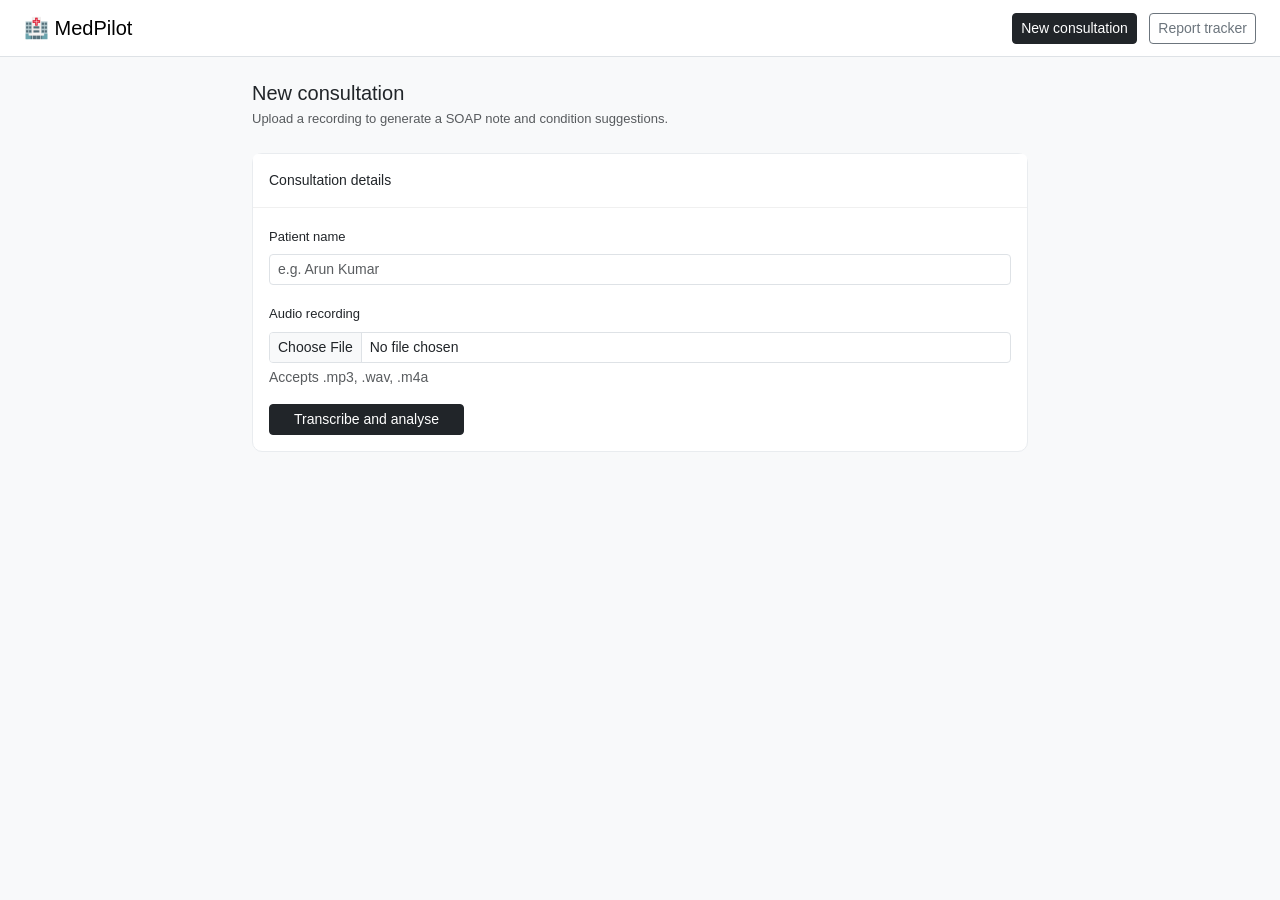
==== static/index.html @ 8fb3ea1c "MedPilot working demo" ====
<!DOCTYPE html>
<html lang="en">
<head>
  <meta charset="UTF-8">
  <meta name="viewport" content="width=device-width, initial-scale=1">
  <title>MedPilot</title>
  <link href="https://cdn.jsdelivr.net/npm/bootstrap@5.3.0/dist/css/bootstrap.min.css" rel="stylesheet">
  <link rel="stylesheet" href="style.css">
</head>
<body>

<!-- navbar -->
<nav class="navbar navbar-light bg-white border-bottom px-4">
  <span class="navbar-brand">🏥 MedPilot</span>
  <div>
    <a href="/static/index.html" class="btn btn-sm btn-dark me-2">New consultation</a>
    <a href="/static/reports.html" class="btn btn-sm btn-outline-secondary">Report tracker</a>
  </div>
</nav>

<div class="container py-4" style="max-width:800px">
  <h5 class="mb-1">New consultation</h5>
  <p class="text-muted mb-4" style="font-size:13px">Upload a recording to generate a SOAP note and condition suggestions.</p>

  <!-- upload card -->
  <div class="card mb-4">
    <div class="card-header p-3">Consultation details</div>
    <div class="card-body p-3">
      <div class="mb-3">
        <label class="form-label" style="font-size:13px">Patient name</label>
        <input type="text" id="patientName" class="form-control form-control-sm" placeholder="e.g. Arun Kumar">
      </div>
      <div class="mb-3">
        <label class="form-label" style="font-size:13px">Audio recording</label>
        <input type="file" id="audioFile" class="form-control form-control-sm" accept="audio/*">
        <div class="form-text">Accepts .mp3, .wav, .m4a</div>
      </div>
      <button onclick="transcribe()" class="btn btn-dark btn-sm px-4">Transcribe and analyse</button>
    </div>
  </div>

  <!-- transcript editor -->
  <div id="transcript-editor" class="card mb-4" style="display:none">
    <div class="card-header p-3 d-flex align-items-center justify-content-between">
      <span>Review transcript</span>
      <span class="text-muted" style="font-size:12px">Edit if needed, then confirm</span>
    </div>
    <div class="card-body p-3">
      <textarea id="transcript-input" class="form-control" rows="5" style="font-size:13px;line-height:1.7"></textarea>
      <button onclick="analyse()" class="btn btn-dark btn-sm px-4 mt-3">Confirm and analyse →</button>
    </div>
  </div>

  <!-- loading -->
  <div id="loading" class="text-center py-5">
    <div class="spinner-border text-secondary" role="status"></div>
    <p class="mt-3 text-muted" style="font-size:13px">Transcribing audio and analysing consultation...</p>
  </div>

  <!-- success alert -->
  <div id="success-alert" class="alert alert-success py-2 px-3" style="font-size:13px">
    Tests added to report tracker successfully.
  </div>

  <!-- results -->
  <div id="results">

    <!-- transcript -->
    <div class="card mb-3">
      <div class="card-header p-3">Transcript</div>
      <div class="card-body p-3">
        <p id="transcript-text" class="text-muted mb-0" style="font-size:13px;line-height:1.7"></p>
      </div>
    </div>

    <!-- soap note -->
    <div class="card mb-3">
      <div class="card-header p-3">SOAP note</div>
      <div class="card-body p-3">
        <div class="row g-3">
          <div class="col-6">
            <div class="soap-label">Subjective</div>
            <div class="soap-value" id="soap-s"></div>
          </div>
          <div class="col-6">
            <div class="soap-label">Objective</div>
            <div class="soap-value" id="soap-o"></div>
          </div>
          <div class="col-6">
            <div class="soap-label">Assessment</div>
            <div class="soap-value" id="soap-a"></div>
          </div>
          <div class="col-6">
            <div class="soap-label">Plan</div>
            <div class="soap-value" id="soap-p"></div>
          </div>
        </div>
      </div>
    </div>

    <!-- conditions -->
    <div class="card mb-3">
      <div class="card-header p-3">Condition suggestions</div>
      <div class="card-body p-3">
        <div id="conditions-list"></div>
      </div>
    </div>

    <!-- add to tracker -->
    <button onclick="addToTracker()" class="btn btn-outline-dark btn-sm px-4">
      Add suggested tests to report tracker →
    </button>

  </div>
</div>

<script src="main.js"></script>
</body>
</html>
---- static/style.css ----
body {
  background: #f8f9fa;
  font-family: 'Segoe UI', sans-serif;
}

.navbar-brand {
  font-weight: 500;
}

.card {
  border: 1px solid #e9ecef;
  border-radius: 10px;
}

.card-header {
  background: #fff;
  font-weight: 500;
  font-size: 14px;
  border-bottom: 1px solid #f0f0f0;
}

.soap-label {
  font-size: 11px;
  font-weight: 500;
  text-transform: uppercase;
  color: #888;
  margin-bottom: 4px;
}

.soap-value {
  font-size: 13px;
  color: #333;
  line-height: 1.6;
}

.badge-high {
  background: #FCEBEB;
  color: #791F1F;
  font-size: 11px;
  padding: 3px 8px;
  border-radius: 10px;
}

.badge-medium {
  background: #FAEEDA;
  color: #633806;
  font-size: 11px;
  padding: 3px 8px;
  border-radius: 10px;
}

.badge-low {
  background: #EAF3DE;
  color: #27500A;
  font-size: 11px;
  padding: 3px 8px;
  border-radius: 10px;
}

#loading {
  display: none;
}

#results {
  display: none;
}

#success-alert {
  display: none;
}

/* ── reports page ───────────────────────────── */
.critical-row {
  background: #fff0f0;
}

.badge-pending {
  background: #FAEEDA;
  color: #633806;
  font-size: 11px;
  padding: 3px 8px;
  border-radius: 10px;
}

.badge-received {
  background: #EAF3DE;
  color: #27500A;
  font-size: 11px;
  padding: 3px 8px;
  border-radius: 10px;
}

.badge-critical {
  background: #FCEBEB;
  color: #791F1F;
  font-size: 11px;
  padding: 3px 8px;
  border-radius: 10px;
}

#critical-banner {
  display: none;
}
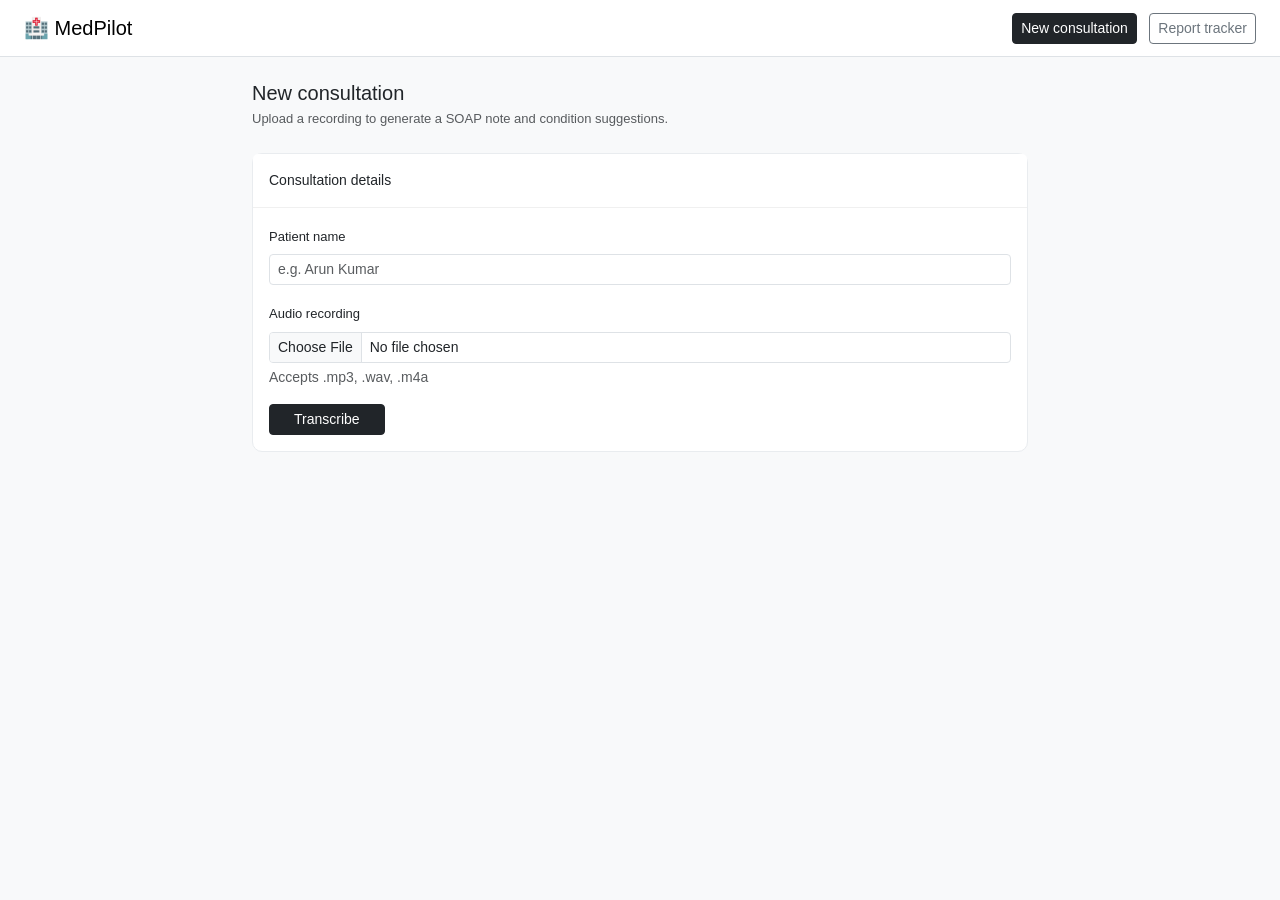
==== commit c0a32f45: "Speaker switching enabled" ====
--- a/static/index.html
+++ b/static/index.html
@@ -35,7 +35,7 @@
         <input type="file" id="audioFile" class="form-control form-control-sm" accept="audio/*">
         <div class="form-text">Accepts .mp3, .wav, .m4a</div>
       </div>
-      <button onclick="transcribe()" class="btn btn-dark btn-sm px-4">Transcribe and analyse</button>
+      <button onclick="transcribe()" class="btn btn-dark btn-sm px-4">Transcribe</button>
     </div>
   </div>
 
@@ -43,7 +43,10 @@
   <div id="transcript-editor" class="card mb-4" style="display:none">
     <div class="card-header p-3 d-flex align-items-center justify-content-between">
       <span>Review transcript</span>
-      <span class="text-muted" style="font-size:12px">Edit if needed, then confirm</span>
+      <div class="d-flex align-items-center gap-2">
+        <button onclick="swapSpeakers()" class="btn btn-sm btn-outline-secondary">⇄ Swap speakers</button>
+        <span class="text-muted" style="font-size:12px">Edit if needed, then confirm</span>
+      </div>
     </div>
     <div class="card-body p-3">
       <textarea id="transcript-input" class="form-control" rows="5" style="font-size:13px;line-height:1.7"></textarea>
@@ -52,24 +55,24 @@
   </div>
 
   <!-- loading -->
-  <div id="loading" class="text-center py-5">
+  <div id="loading" class="text-center py-5" style="display:none">
     <div class="spinner-border text-secondary" role="status"></div>
     <p class="mt-3 text-muted" style="font-size:13px">Transcribing audio and analysing consultation...</p>
   </div>
 
   <!-- success alert -->
-  <div id="success-alert" class="alert alert-success py-2 px-3" style="font-size:13px">
+  <div id="success-alert" class="alert alert-success py-2 px-3" style="display:none;font-size:13px">
     Tests added to report tracker successfully.
   </div>
 
   <!-- results -->
-  <div id="results">
+  <div id="results" style="display:none">
 
     <!-- transcript -->
     <div class="card mb-3">
       <div class="card-header p-3">Transcript</div>
       <div class="card-body p-3">
-        <p id="transcript-text" class="text-muted mb-0" style="font-size:13px;line-height:1.7"></p>
+        <p id="transcript-text" class="text-muted mb-0" style="font-size:13px;line-height:1.7;white-space:pre-wrap"></p>
       </div>
     </div>
 
@@ -107,9 +110,11 @@
     </div>
 
     <!-- add to tracker -->
-    <button onclick="addToTracker()" class="btn btn-outline-dark btn-sm px-4">
-      Add suggested tests to report tracker →
-    </button>
+    <div id="add-to-tracker" style="display:none">
+      <button onclick="addToTracker()" class="btn btn-outline-dark btn-sm px-4">
+        Add suggested tests to report tracker →
+      </button>
+    </div>
 
   </div>
 </div>
--- a/static/style.css
+++ b/static/style.css
@@ -100,4 +100,8 @@
 
 #critical-banner {
   display: none;
+}
+
+#transcript-input {
+  white-space: pre-wrap;
 }
